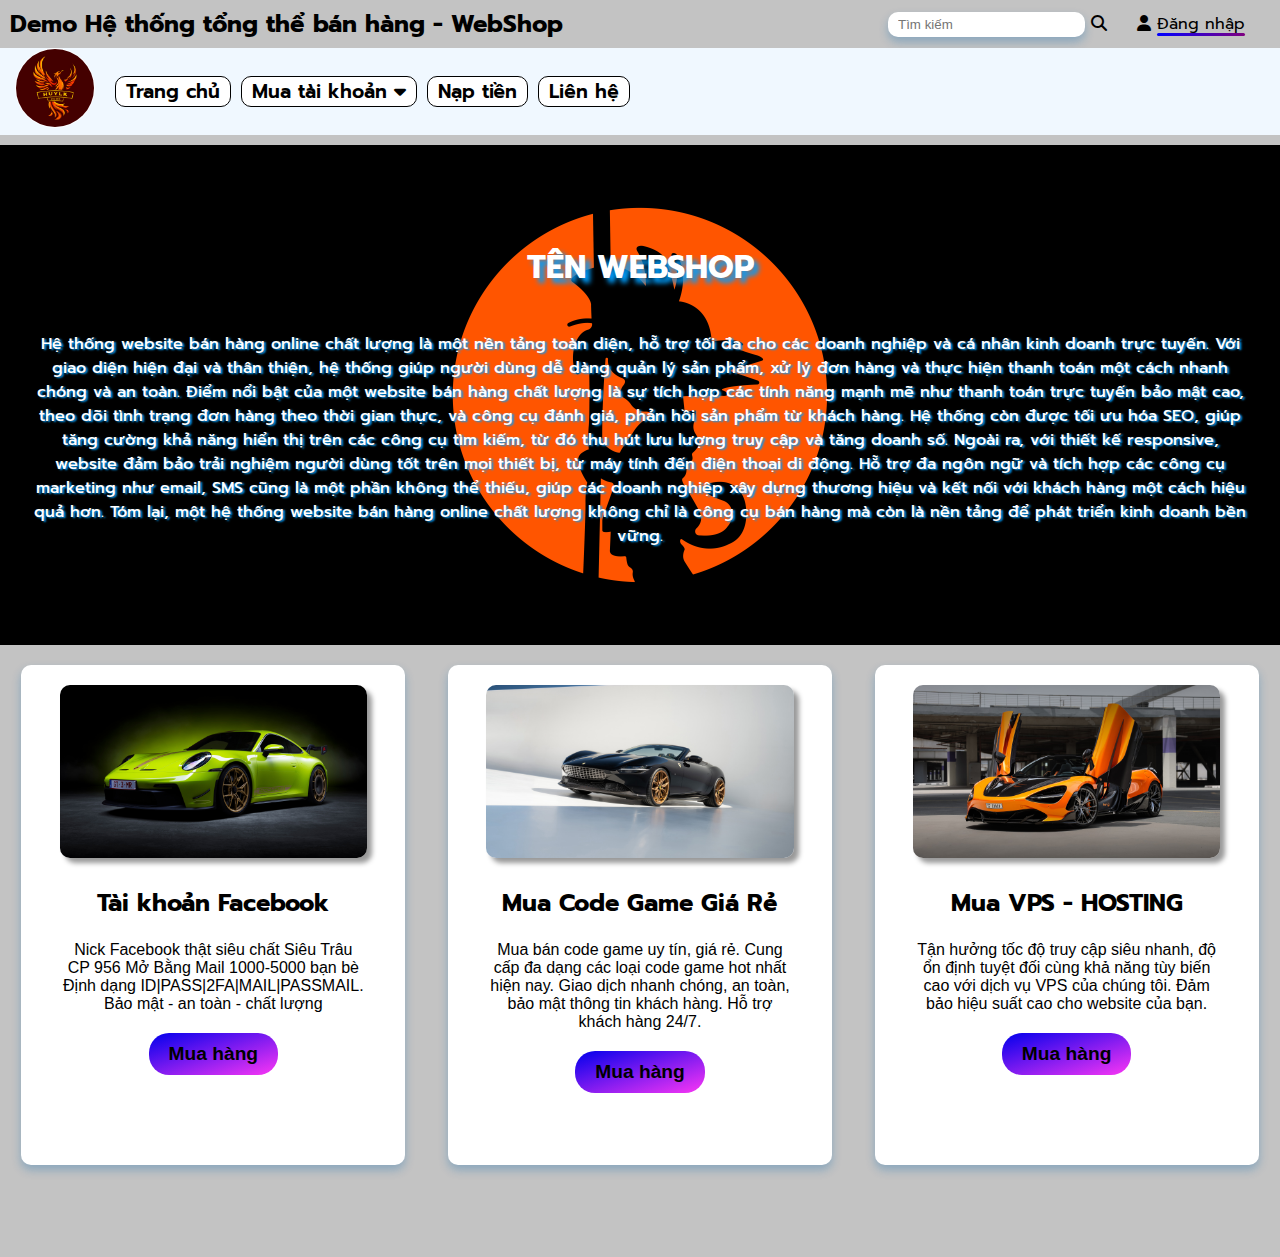
==== index.html @ e5286bad "push new code" ====
<!DOCTYPE html>
<html lang="en">
  <head>
    <meta charset="UTF-8" />
    <meta name="viewport" content="width=device-width, initial-scale=1.0" />
    <link rel="stylesheet" href="/style.css" />
    <link
      rel="stylesheet"
      href="https://cdnjs.cloudflare.com/ajax/libs/font-awesome/6.6.0/css/all.min.css"
    />
    <link rel="shortcut icon" type="image/png" href="/assets/img/logo.png" />
    <script src="/main.js"></script>
    <title>WEBSHOP | HUYLK</title>
  </head>
  <body>
    <div id="container">
      <div id="header">
        <div id="header-top">
          <h4>Demo Hệ thống tổng thể bán hàng - WebShop</h4>
          <div id="header-top-right">
            <div class="find">
              <input type="text" placeholder="Tìm kiếm" />
              <i class="fa-solid fa-magnifying-glass"></i>
            </div>
            <div class="user">
              <i class="fa-solid fa-user"></i>
              <a href="#">Đăng nhập</a>
            </div>
          </div>
        </div>
        <div id="header-bottom">
          <div id="header-logo">
            <img src="./assets/img/logo.png" alt="" />
          </div>
          <div id="nav">
            <ul>
              <li><a href="#">Trang chủ</a></li>
              <li class="li-to-nav">
                <a href="#">Mua tài khoản</a>
                <i class="fa-solid fa-caret-down"></i>
                <ul class="nav-child">
                  <li><a href="#">Mua Facebook</a></li>
                  <li><a href="#">Mua Code Game</a></li>
                  <li><a href="#">Mua VPS - Hosing</a></li>
                </ul>
              </li>
              <li><a href="#">Nạp tiền</a></li>
              <li><a href="#">Liên hệ</a></li>
            </ul>
          </div>
        </div>
      </div>

      <div id="content">
        <div id="content-top">
          <h4>TÊN WEBSHOP</h4>
          <p>
            Hệ thống website bán hàng online chất lượng là một nền tảng toàn
            diện, hỗ trợ tối đa cho các doanh nghiệp và cá nhân kinh doanh trực
            tuyến. Với giao diện hiện đại và thân thiện, hệ thống giúp người
            dùng dễ dàng quản lý sản phẩm, xử lý đơn hàng và thực hiện thanh
            toán một cách nhanh chóng và an toàn. Điểm nổi bật của một website
            bán hàng chất lượng là sự tích hợp các tính năng mạnh mẽ như thanh
            toán trực tuyến bảo mật cao, theo dõi tình trạng đơn hàng theo thời
            gian thực, và công cụ đánh giá, phản hồi sản phẩm từ khách hàng. Hệ
            thống còn được tối ưu hóa SEO, giúp tăng cường khả năng hiển thị
            trên các công cụ tìm kiếm, từ đó thu hút lưu lượng truy cập và tăng
            doanh số. Ngoài ra, với thiết kế responsive, website đảm bảo trải
            nghiệm người dùng tốt trên mọi thiết bị, từ máy tính đến điện thoại
            di động. Hỗ trợ đa ngôn ngữ và tích hợp các công cụ marketing như
            email, SMS cũng là một phần không thể thiếu, giúp các doanh nghiệp
            xây dựng thương hiệu và kết nối với khách hàng một cách hiệu quả
            hơn. Tóm lại, một hệ thống website bán hàng online chất lượng không
            chỉ là công cụ bán hàng mà còn là nền tảng để phát triển kinh doanh
            bền vững.
          </p>
        </div>
        <div id="content-center">
          <div class="box box1">
            <img src="/assets/img/1.jpg" />
            <h5 class="name-product">Tài khoản Facebook</h5>
            <div class="description-product">
              <p>
                Nick Facebook thật siêu chất Siêu Trâu CP 956 Mở Bằng Mail
                1000-5000 bạn bè Định dạng ID|PASS|2FA|MAIL|PASSMAIL. Bảo mật -
                an toàn - chất lượng
              </p>
            </div>
            <button onclick="buy()">Mua hàng</button>
          </div>

          <div class="box box2">
            <img src="/assets/img/2.jpg" />
            <h5 class="name-product">Mua Code Game Giá Rẻ</h5>
            <div class="description-product">
              <p>
                Mua bán code game uy tín, giá rẻ. Cung cấp đa dạng các loại code
                game hot nhất hiện nay. Giao dịch nhanh chóng, an toàn, bảo mật
                thông tin khách hàng. Hỗ trợ khách hàng 24/7.
              </p>
            </div>
            <button onclick="buy()">Mua hàng</button>
          </div>

          <div class="box box3">
            <img src="/assets/img/3.jpg" />
            <h5 class="name-product">Mua VPS - HOSTING</h5>
            <div class="description-product">
              <p>
                Tận hưởng tốc độ truy cập siêu nhanh, độ ổn định tuyệt đối cùng
                khả năng tùy biến cao với dịch vụ VPS của chúng tôi. Đảm bảo
                hiệu suất cao cho website của bạn.
              </p>
            </div>
            <button onclick="buy()">Mua hàng</button>
          </div>
        </div>
        <div id="content-bottom">
          <div class="slider slider1">
            <img src="/assets/img/slider-bt1.jpg" alt="" />
          </div>
          <div class="slider slider2">
            <img src="/assets/img/slider-bt2.jpg" alt="" />
          </div>
          <div class="slider slider3">
            <img src="/assets/img/slider-bt3.jpg" alt="" />
          </div>
        </div>
      </div>
    </div>

    <script
      type="module"
      src="https://unpkg.com/ionicons@7.1.0/dist/ionicons/ionicons.esm.js"
    ></script>
    <script
      nomodule
      src="https://unpkg.com/ionicons@7.1.0/dist/ionicons/ionicons.js"
    ></script>
  </body>
</html>
---- style.css ----
@import url("https://fonts.googleapis.com/css2?family=Oswald:wght@200..700&family=Prompt:ital,wght@0,100;0,200;0,300;0,400;0,500;0,600;0,700;0,800;0,900;1,100;1,200;1,300;1,400;1,500;1,600;1,700;1,800;1,900&display=swap");

* {
  margin: 0px;
  padding: 0px;
  box-sizing: border-box;
}

html {
  font-family: "Prompt", sans-serif;
  font-size: 16px;
}

a {
  text-decoration: none;
  color: black;
}
li {
  list-style: none;
}

#container {
  width: 100vw;
  height: 100%;
  background-color: rgba(55, 55, 55, 0.3);
}

#header {
  width: 100%;
  height: 135px;
  display: flex;
  flex-direction: column;
}

#header #header-top {
  height: 50px;
  display: flex;
  justify-content: space-between;
  align-items: center;
  /* z-index: -1; */
}

#header #header-top h4 {
  font-size: 1.5rem;
  font-weight: 700;
  margin-left: 10px;
}

#header-top-right {
  display: flex;
  flex-direction: row;
  align-items: center;
  justify-content: center;
  margin-right: 20px;
}

#header-top-right input {
  padding: 5px 10px;
  border: none;
  outline: none;
  border-radius: 10px;
  box-shadow: 0 5px 10px rgba(6, 102, 175, 0.3);
}

#header-top-right .find {
  margin: 0px 15px;
}

#header-top-right .user {
  margin: 0px 15px;
}

#header-top-right .user a {
  position: relative;
}
#header-top-right .user a:after {
  content: "";
  width: 88px;
  height: 3px;
  background-image: linear-gradient(to right, blue, purple);
  position: absolute;
  bottom: 0;
  left: 0;
  border-radius: 8px;
}

#header-bottom {
  width: 100%;
  height: 90px;
  display: flex;
  flex-direction: row;
  align-items: center;
  background-color: aliceblue;
}

#header-bottom img {
  width: 80px;
  object-fit: cover;
  border: 1px solid white;
  border-radius: 50%;
  margin: 0 15px;
}

#header-bottom #nav ul {
  display: flex;
  flex-direction: row;
  font-size: 1.2rem;
}
#header-bottom #nav li {
  padding: 0 10px;
  margin: 0 5px;
  font-weight: 600;
  border: 1px solid black;
  border-radius: 10px;
  background-color: white;
}
#header-bottom #nav li:hover {
  background-image: linear-gradient(to right, #2af598, #009efd);
}

#header-bottom #nav .li-to-nav {
  position: relative;
}

#header-bottom #nav .nav-child {
  position: absolute;
  left: 0;
  top: 100%;
  font-size: 0.8rem;
  width: 175.29px;
  display: none;
}

#header-bottom #nav .li-to-nav:hover .nav-child {
  display: inline-block;
  background-color: white;
  border: 1px solid black;
  border-radius: 10px;
  padding: 10px;
}

#header-bottom #nav .nav-child li {
  margin: 5px 0;
  padding: 5px 15px;
}

#content {
  width: 100%;
  height: 100%;
  display: flex;
  flex-direction: column;
}

#content #content-top {
  background: url("/assets/img/slider1.png") center / cover no-repeat;
  width: 100%;
  height: 500px;
  display: flex;
  flex-direction: column;
  justify-content: center;
  align-items: center;
  margin-top: 10px;
}
#content #content-top h4 {
  font-size: 2rem;
  font-weight: 700;
  color: white;
  text-align: center;
  margin-bottom: 40px;
  text-shadow: #009efd 5px 5px 5px;
}
#content #content-top p {
  font-size: 1rem;
  font-weight: 500;
  color: #fff;
  text-align: center;
  margin: 0 30px;
  text-shadow: #009efd 2px 1px 2px;
}

#content #content-center {
  flex-grow: 3;
  margin-top: 20px;
  display: flex;
  flex-direction: row;
  text-align: center;
  justify-content: space-around;
}
#content #content-center .box {
  width: 30%;
  height: 500px;
  margin: 0 10px;
  background-color: white;
  border-radius: 10px;
  box-shadow: 0 5px 10px rgba(6, 102, 175, 0.3);
}

#content #content-center img {
  width: 80%;
  margin-top: 20px;
  object-fit: cover;
  border-radius: 10px;
  box-shadow: #999 5px 5px 5px;
}
#content #content-center h5 {
  font-size: 1.5rem;
  font-weight: 700;
  margin: 20px 0;
}
#content #content-center .description-product {
  width: 100%;
  height: max-content;
}

#content #content-center p {
  font-family: Arial, Helvetica, sans-serif;
  font-size: 1rem;
  font-weight: 200;
  margin: 0 40px;
}
#content #content-center button {
  font-size: 1.2rem;
  font-weight: 700;
  padding: 10px 20px;
  border: none;
  border-radius: 20px;
  margin: 20px 0;
  background-image: linear-gradient(to bottom right, #0100ec, #fb36f4);
}

#content #content-bottom {
  margin-top: 20px;
}

#content #content-bottom .slider img {
  width: 100%;
  object-fit: cover;
}
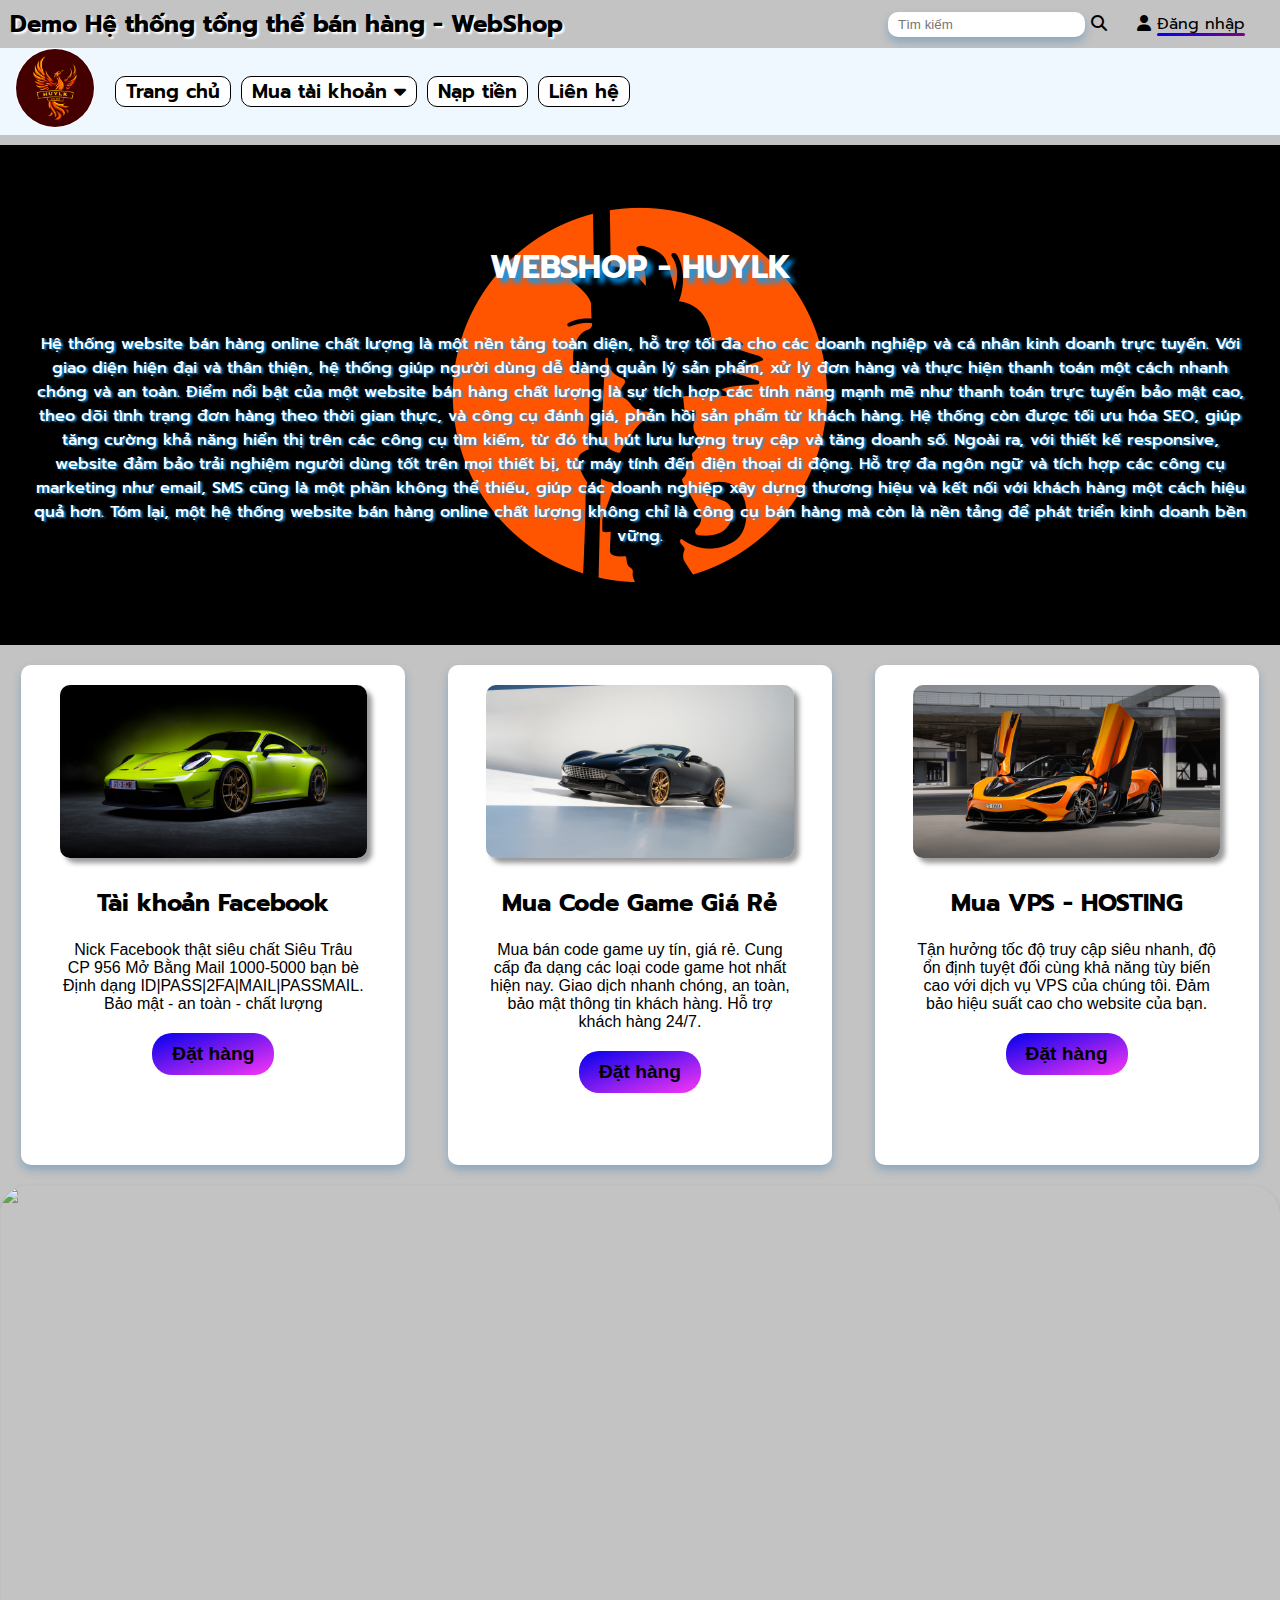
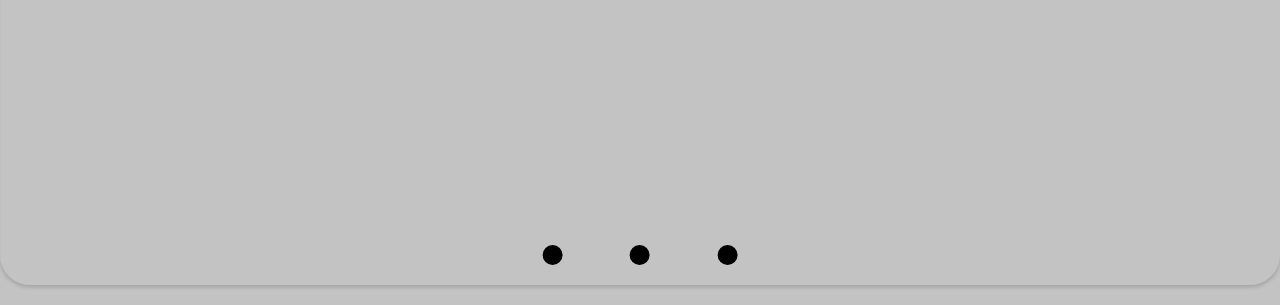
==== commit 52c2ba70: "update man.js" ====
--- a/index.html
+++ b/index.html
@@ -9,7 +9,6 @@
       href="https://cdnjs.cloudflare.com/ajax/libs/font-awesome/6.6.0/css/all.min.css"
     />
     <link rel="shortcut icon" type="image/png" href="/assets/img/logo.png" />
-    <script src="/main.js"></script>
     <title>WEBSHOP | HUYLK</title>
   </head>
   <body>
@@ -24,7 +23,7 @@
             </div>
             <div class="user">
               <i class="fa-solid fa-user"></i>
-              <a href="#">Đăng nhập</a>
+              <a href="/login.html">Đăng nhập</a>
             </div>
           </div>
         </div>
@@ -53,7 +52,7 @@
 
       <div id="content">
         <div id="content-top">
-          <h4>TÊN WEBSHOP</h4>
+          <h4>WEBSHOP - HUYLK</h4>
           <p>
             Hệ thống website bán hàng online chất lượng là một nền tảng toàn
             diện, hỗ trợ tối đa cho các doanh nghiệp và cá nhân kinh doanh trực
@@ -86,7 +85,7 @@
                 an toàn - chất lượng
               </p>
             </div>
-            <button onclick="buy()">Mua hàng</button>
+            <button onclick="buy()">Đặt hàng</button>
           </div>
 
           <div class="box box2">
@@ -99,7 +98,7 @@
                 thông tin khách hàng. Hỗ trợ khách hàng 24/7.
               </p>
             </div>
-            <button onclick="buy()">Mua hàng</button>
+            <button onclick="buy()">Đặt hàng</button>
           </div>
 
           <div class="box box3">
@@ -112,19 +111,20 @@
                 hiệu suất cao cho website của bạn.
               </p>
             </div>
-            <button onclick="buy()">Mua hàng</button>
+            <button onclick="buy()">Đặt hàng</button>
           </div>
         </div>
         <div id="content-bottom">
-          <div class="slider slider1">
-            <img src="/assets/img/slider-bt1.jpg" alt="" />
-          </div>
-          <div class="slider slider2">
-            <img src="/assets/img/slider-bt2.jpg" alt="" />
-          </div>
-          <div class="slider slider3">
-            <img src="/assets/img/slider-bt3.jpg" alt="" />
-          </div>
+            <img class="slider slider1" src="/assets/img/slider-bt1.jpg" alt="" />
+            <img class="slider slider2" src="/assets/img/slider-bt2.jpg" alt="" />
+            <img class="slider slider3" src="/assets/img/slider-bt3.jpg" alt="" />
+            <div class="dots">
+              <ul>
+                <li class="active-dots"></li>
+                <li></li>
+                <li></li>
+              </ul>
+            </div>
         </div>
       </div>
     </div>
@@ -137,5 +137,6 @@
       nomodule
       src="https://unpkg.com/ionicons@7.1.0/dist/ionicons/ionicons.js"
     ></script>
+    <script src="/main.js"></script>
   </body>
 </html>
--- a/style.css
+++ b/style.css
@@ -44,6 +44,7 @@
   font-size: 1.5rem;
   font-weight: 700;
   margin-left: 10px;
+  text-shadow: white 2px 2px 2px;
 }
 
 #header-top-right {
@@ -228,11 +229,57 @@
   background-image: linear-gradient(to bottom right, #0100ec, #fb36f4);
 }
 
+#content #content-center button:hover {
+  background-image: linear-gradient(to bottom right, #1500fe, #f90404);
+  color: yellow;
+  margin-top: 17px;
+  box-shadow: rgba(0, 0, 0, 0.4) 2.4px 2.4px 3.2px;
+}
+
 #content #content-bottom {
-  margin-top: 20px;
-}
-
-#content #content-bottom .slider img {
-  width: 100%;
+  position: relative;
+  width: 1660px;
+  max-width: 100vw;
+  height: 700px;
+  margin: 20px auto;
+  display: flex;
+  flex-direction: row;
+  align-items: center;
+}
+
+#content #content-bottom .slider {
+  width: 1660px;
+  max-width: 100vw;
+  height: 100%;
   object-fit: cover;
-}
+  border-radius: 30px;
+  box-shadow: rgba(0, 0, 0, 0.18) 0px 2px 4px;
+}
+
+#content #content-bottom .dots {
+  position: absolute;
+  bottom: 20px;
+  left: 50%;
+  transform: translateX(-50%);
+  width: 16vw;
+
+  border-radius: 50px;
+}
+#content-bottom .dots ul{
+  display: flex;
+  flex-direction: row;
+  align-items: center;
+  justify-content: space-between;
+}
+
+#content-bottom .dots li{
+  width: 20px;
+  height: 20px;
+  border-radius: 50%;
+  background-color: black;
+  margin: 0 5px;
+}
+
+#content-bottom .dots li.active-dots{
+  padding : 0 10px;
+}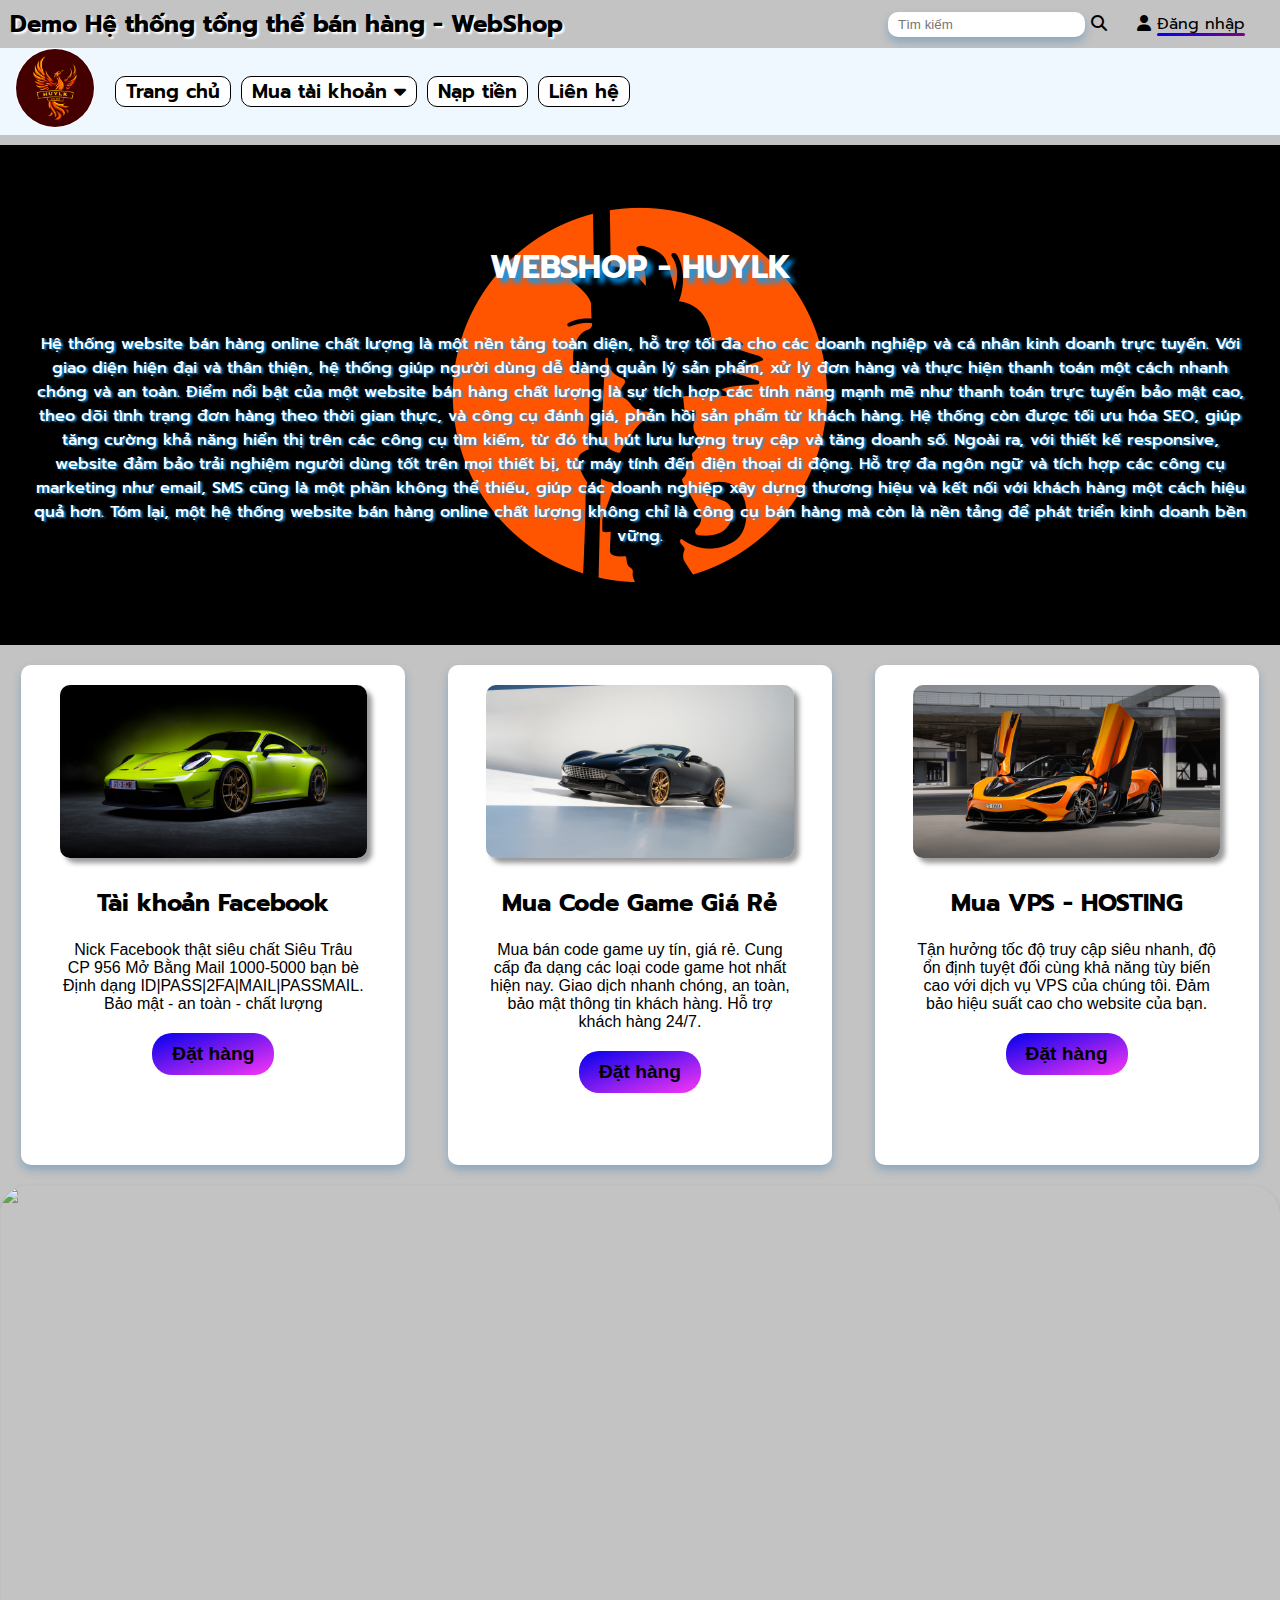
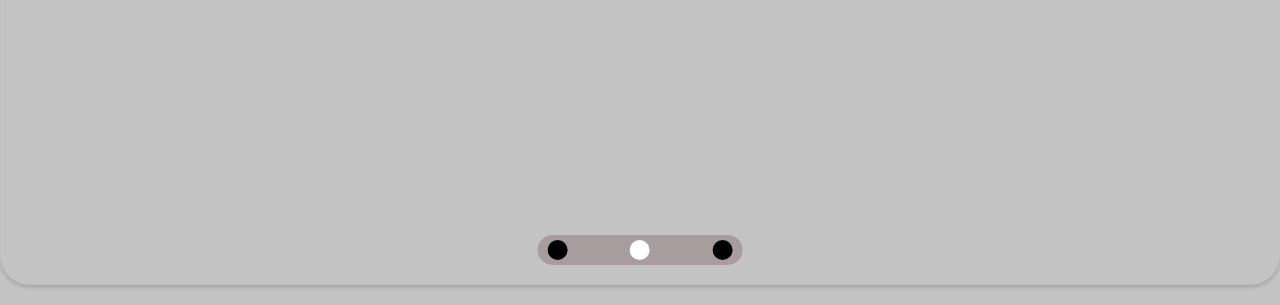
==== commit 8c5c2529: "update buy product" ====
--- a/index.html
+++ b/index.html
@@ -115,17 +115,66 @@
           </div>
         </div>
         <div id="content-bottom">
-            <img class="slider slider1" src="/assets/img/slider-bt1.jpg" alt="" />
-            <img class="slider slider2" src="/assets/img/slider-bt2.jpg" alt="" />
-            <img class="slider slider3" src="/assets/img/slider-bt3.jpg" alt="" />
-            <div class="dots">
-              <ul>
-                <li class="active-dots"></li>
-                <li></li>
-                <li></li>
-              </ul>
-            </div>
+          <img class="slider slider1" src="/assets/img/slider-bt1.jpg" alt="" />
+          <img class="slider slider2" src="/assets/img/slider-bt2.jpg" alt="" />
+          <img class="slider slider3" src="/assets/img/slider-bt3.jpg" alt="" />
+          <div class="dots">
+            <ul>
+              <li></li>
+              <li></li>
+              <li></li>
+            </ul>
+          </div>
         </div>
+      </div>
+      <div id="notification">
+        <div class="noti noti-success">
+          <h3>Thông báo</h3>
+          <p>
+            Đặt hàng thành công
+            <i class="fa-solid fa-check"></i>
+          </p>
+          <button onclick="closeNoti()">OK</button>
+        </div>
+        <div class="noti noti-fail">
+          <h3>Thông báo</h3>
+          <p>
+            Đặt hàng không thành công
+            <i class="fa-solid fa-x"></i>
+          </p>
+          <button onclick="closeNoti()">OK</button>
+        </div>
+      </div>
+
+      <div id="form-order">
+        <form>
+          <h3 style="grid-area: title">Thêm thông tin giao hàng</h3>
+          <input
+            style="grid-area: name"
+            type="text"
+            placeholder="Họ và tên"
+            id="name-order"
+          />
+          <input
+            style="grid-area: phone"
+            type="text"
+            placeholder="Số điện thoại"
+            id="phone-order"
+          />
+          <input type="text" placeholder="Địa chỉ cụ thể" id="address-order" />
+          <span style="grid-area: noti">Loại địa chỉ</span>
+          <select
+            style="grid-area: section"
+            name="type-address"
+            id="type-address"
+          >
+            <option value="1">Nhà riêng</option>
+            <option value="2">Công ty</option>
+          </select>
+          <button style="grid-area: submit" type="submit" onclick="order()">
+            Đặt hàng
+          </button>
+        </form>
       </div>
     </div>
 
--- a/style.css
+++ b/style.css
@@ -9,6 +9,7 @@
 html {
   font-family: "Prompt", sans-serif;
   font-size: 16px;
+  position: relative;
 }
 
 a {
@@ -265,14 +266,18 @@
 
   border-radius: 50px;
 }
-#content-bottom .dots ul{
+#content-bottom .dots ul {
+  width: 100%;
+  padding: 5px 5px;
+  border-radius: 20px;
+  background-color: rgba(141, 119, 119, 0.5);
   display: flex;
   flex-direction: row;
   align-items: center;
   justify-content: space-between;
 }
 
-#content-bottom .dots li{
+#content-bottom .dots li {
   width: 20px;
   height: 20px;
   border-radius: 50%;
@@ -280,6 +285,115 @@
   margin: 0 5px;
 }
 
-#content-bottom .dots li.active-dots{
-  padding : 0 10px;
-}+#content-bottom .dots .active {
+  background-color: white;
+  transition: all 0.3s;
+}
+
+/* Thong bao dat hang */
+#notification {
+  position: fixed;
+  left: 50%;
+  top: 50%;
+  transform: translate(-50%, -50%);
+}
+
+#notification .noti {
+  display: flex;
+  flex-direction: column;
+  justify-content: center;
+  align-items: center;
+  max-width: 600px;
+  max-height: 400px;
+  background-color: #fff;
+  border: 1px solid black;
+  border-radius: 10px;
+  box-shadow: 0 5px 10px rgba(6, 102, 175, 0.3);
+  padding: 20px;
+  display: none;
+}
+
+#notification .noti h3 {
+  font-size: 2rem;
+  font-weight: 700;
+  margin: 10px 0;
+}
+
+#notification .noti p {
+  font-size: 1.2rem;
+  font-weight: 500;
+  margin: 10px 0;
+}
+
+#notification .noti button {
+  font-size: 1.2rem;
+  font-weight: 700;
+  padding: 10px 20px;
+  border: none;
+  border-radius: 20px;
+  margin: 20px 0;
+  background-color: green;
+}
+
+.fa-x,
+.fa-check {
+  padding: 3px;
+  border-radius: 50%;
+}
+
+.fa-x {
+  background-color: red;
+}
+
+.fa-check {
+  background-color: green;
+}
+
+#form-order {
+  max-width: 1000px;
+  height: 400px;
+  background-color: white;
+  border: 1px solid #999;
+  border-radius: 10px;
+  position: fixed;
+  left: 50%;
+  top: 50%;
+  transform: translate(-50%, -50%);
+  padding: 10px;
+  display : none;
+}
+
+#form-order form {
+  display: grid;
+  grid-template-areas:
+    "title title"
+    "name phone"
+    "address  address"
+    "noti section"
+    "submit submit";
+  grid-gap: 10px;
+}
+
+#form-order form h3 {
+  font-size: 1.5rem;
+  font-weight: 700;
+  text-align: center;
+  margin: 20px 0;
+}
+
+#form-order form input {
+  padding: 5px 10px;
+  border-radius: 10px;
+}
+
+#form-order form input:focus {
+  background-color: rgba(66, 64, 77, 0.136);
+}
+
+#form-order form button {
+  margin-top: 20px;
+  padding: 5px 10px;
+  border-radius: 10px;
+  background-color: #009efd;
+  color: white;
+}
